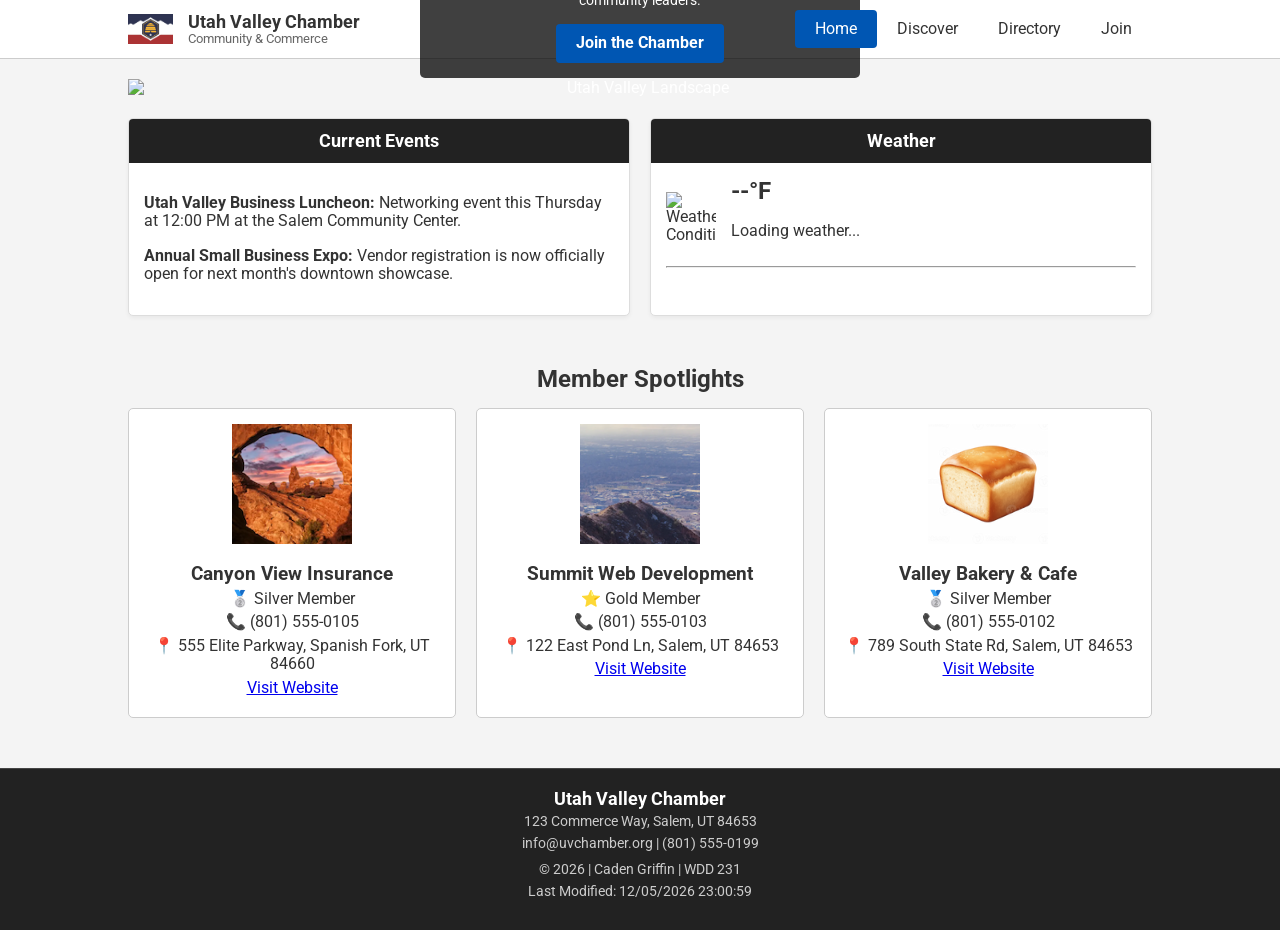
==== chamber/index.html @ 18e1061a "Chamber Home Page" ====
<!DOCTYPE html>
<html lang="en">
<head>
    <meta charset="UTF-8">
    <meta name="viewport" content="width=device-width, initial-scale=1.0">
    <title>Chamber of Commerce - Home</title>
    <meta name="description" content="Home page for the local Chamber of Commerce. Explore current events, weather, and business spotlights.">
    <meta name="author" content="Caden Griffin">
    <link rel="icon" href="images/favicon.png" type="image/x-icon">
    
    <meta property="og:title" content="Chamber of Commerce - Home Page">
    <meta property="og:description" content="Welcome to the Chamber of Commerce home page.">
    <meta property="og:image" content="https://caden-griffin.github.io/wdd231/chamber/images/og-share.jpg">
    <meta property="og:url" content="https://caden-griffin.github.io/wdd231/chamber/index.html">
    
    <link rel="preconnect" href="https://fonts.googleapis.com">
    <link rel="preconnect" href="https://fonts.gstatic.com" crossorigin>
    <link href="https://fonts.googleapis.com/css2?family=Roboto:wght@400;700&display=swap" rel="stylesheet">
    
    <link rel="stylesheet" href="styles/normalize.css">
    <link rel="stylesheet" href="styles/small.css">
    <link rel="stylesheet" href="styles/larger.css" media="(min-width: 768px)">

    <script src="scripts/index.js" defer></script>
</head>
<body>
    <header>
        <div class="header-container">
            <img src="images/flag.png" alt="Utah Flag Logo" class="logo">
            <div class="title-area">
                <p class="header-site-title">Utah Valley Chamber</p>
                <span>Community & Commerce</span>
            </div>
        </div>
        <button id="menu-button" aria-label="Toggle Menu">&#9776;</button>
        <nav>
            <ul id="nav-menu">
                <li><a href="index.html" class="active">Home</a></li>
                <li><a href="discover.html">Discover</a></li>
                <li><a href="directory.html">Directory</a></li>
                <li><a href="join.html">Join</a></li>
            </ul>
        </nav>
    </header>

    <main>
        <section class="hero">
            <img src="images/hero.jpg" alt="Utah Valley Landscape" class="hero-image">
            <div class="hero-cta">
                <h2>Empowering Local Business</h2>
                <p>Join the Utah Valley Chamber today and connect with community leaders.</p>
                <a href="join.html" class="cta-button">Join the Chamber</a>
            </div>
        </section>

        <div class="home-grid">
            <section class="card events-card">
                <h2>Current Events</h2>
                <div class="card-content">
                    <p><strong>Utah Valley Business Luncheon:</strong> Networking event this Thursday at 12:00 PM at the Salem Community Center.</p>
                    <p><strong>Annual Small Business Expo:</strong> Vendor registration is now officially open for next month's downtown showcase.</p>
                </div>
            </section>

            <section class="card weather-card">
                <h2>Weather</h2>
                <div class="card-content">
                    <div id="current-weather">
                        <img id="weather-icon" src="" alt="Weather Condition Icon">
                        <div>
                            <p class="temperature"><span id="current-temp">--</span>&deg;F</p>
                            <p id="weather-desc">Loading weather...</p>
                        </div>
                    </div>
                    <hr>
                    <div id="forecast-container"></div>
                </div>
            </section>
        </div>

        <section class="spotlights-container">
            <h2>Member Spotlights</h2>
            <div id="spotlights" class="spotlights-grid"></div>
        </section>
    </main>

    <footer>
        <div class="footer-contact">
            <h2>Utah Valley Chamber</h2>
            <p>123 Commerce Way, Salem, UT 84653</p>
            <p>info@uvchamber.org | (801) 555-0199</p>
        </div>
        <div class="footer-meta">
            <p>&copy; <span id="current-year"></span> | Caden Griffin | WDD 231</p>
            <p>Last Modified: <span id="last-modified"></span></p>
        </div>
    </footer>
</body>
</html>
---- chamber/styles/small.css ----
body {
    font-family: 'Roboto', sans-serif;
    margin: 0;
    padding: 0;
    background-color: #f4f4f4;
    color: #333;
}

header {
    background-color: #fff;
    padding: 10px 5%;
    display: flex;
    justify-content: space-between;
    align-items: center;
    border-bottom: 1px solid #ccc;
    position: relative;
}

.header-container {
    display: flex;
    align-items: center;
    gap: 15px;
}

.logo {
    width: 45px;
    height: auto;
}

.title-area {
    display: flex;
    flex-direction: column;
}

.header-site-title {
    font-weight: bold;
    font-size: 1.1rem;
    margin: 0;
}

.title-area span {
    font-size: 0.8rem;
    color: #666;
}

#menu-button {
    font-size: 1.5rem;
    background: none;
    border: none;
    cursor: pointer;
    padding: 5px 10px;
}

nav {
    display: none;
    flex-direction: column;
    position: absolute;
    top: 100%;
    left: 0;
    width: 100%;
    background-color: #333;
    z-index: 100;
}

nav.show {
    display: flex;
}

nav ul {
    list-style: none;
    margin: 0;
    padding: 0;
    display: flex;
    flex-direction: column;
}

nav a {
    color: white;
    padding: 15px;
    text-decoration: none;
    border-bottom: 1px solid #444;
    display: block;
}

nav a.active, nav a:hover {
    background-color: #555;
}

main {
    padding: 15px 5%;
}

h1 {
    font-size: 1.8rem;
    margin-bottom: 15px;
}

.card {
    background-color: #fff;
    border: 1px solid #ddd;
    border-radius: 5px;
    box-shadow: 0 2px 4px rgba(0,0,0,0.05);
    margin-bottom: 20px;
    overflow: hidden;
}

.card h2 {
    background-color: #222;
    color: #fff;
    margin: 0;
    padding: 12px;
    font-size: 1.1rem;
    text-align: center;
}

.hero {
    position: relative;
    text-align: center;
    color: white;
    margin-bottom: 20px;
}

.hero-image {
    width: 100%;
    height: auto;
    display: block;
    max-height: 400px;
    object-fit: cover;
}

.hero-cta {
    position: absolute;
    bottom: 20px;
    left: 50%;
    transform: translateX(-50%);
    background-color: rgba(0, 0, 0, 0.75);
    padding: 15px 20px;
    border-radius: 5px;
    width: 90%;
    max-width: 400px;
}

.hero-cta h2 {
    margin: 0 0 10px 0;
    font-size: 1.2rem;
    color: #fff;
    background: none;
    padding: 0;
}

.hero-cta p {
    margin: 0 0 15px 0;
    padding: 0;
    font-size: 0.9rem;
}

.cta-button {
    background-color: #0056b3;
    color: white;
    padding: 10px 20px;
    text-decoration: none;
    border-radius: 4px;
    font-weight: bold;
    display: inline-block;
}

.cta-button:hover {
    background-color: #004085;
}

.home-grid {
    display: flex;
    flex-direction: column;
    gap: 20px;
    margin-bottom: 20px;
}

.card-content {
    padding: 15px;
}

#current-weather {
    display: flex;
    align-items: center;
    gap: 15px;
    margin-bottom: 10px;
}

#weather-icon {
    width: 50px;
    height: 50px;
}

.temperature {
    font-size: 1.5rem;
    font-weight: bold;
    margin: 0;
}

#forecast-container {
    display: flex;
    justify-content: space-around;
    margin-top: 10px;
}

.forecast-day {
    text-align: center;
}

.forecast-day p {
    margin: 5px 0;
    padding: 0;
}

.spotlights-container {
    margin-top: 30px;
}

.spotlights-container h2 {
    text-align: center;
    margin-bottom: 15px;
}

.spotlights-grid {
    display: flex;
    flex-direction: column;
    gap: 20px;
}

.spotlight-card {
    background-color: #fff;
    border: 1px solid #ccc;
    padding: 15px;
    text-align: center;
    border-radius: 5px;
}

.spotlight-card img {
    max-width: 120px;
    height: auto;
    margin-bottom: 10px;
}

.spotlight-card h3 {
    margin: 5px 0;
}

.spotlight-card p {
    margin: 5px 0;
    padding: 0;
}

footer {
    background-color: #222;
    color: #fff;
    text-align: center;
    padding: 20px;
    margin-top: 30px;
    border-top: 1px solid #444;
}

footer div {
    margin-bottom: 10px;
}

footer h2 {
    font-size: 1.1rem;
    margin: 0 0 5px 0;
}

footer p {
    margin: 5px 0;
    font-size: 0.9rem;
    color: #ccc;
}

.directory-controls {
    display: flex;
    justify-content: center;
    gap: 10px;
    margin-bottom: 20px;
}

.directory-controls button {
    padding: 10px 20px;
    background-color: #ddd;
    border: 1px solid #999;
    cursor: pointer;
    font-weight: bold;
    border-radius: 4px;
}

.directory-controls button.active {
    background-color: #222;
    color: #fff;
}

#directory-container.grid-view {
    display: grid;
    grid-template-columns: 1fr;
    gap: 20px;
}

#directory-container.grid-view .member-card {
    background-color: #fff;
    border: 1px solid #ddd;
    padding: 20px;
    text-align: center;
    border-radius: 5px;
    box-shadow: 0 2px 4px rgba(0,0,0,0.05);
}

#directory-container.grid-view .member-card img {
    max-width: 100px;
    height: auto;
    margin-bottom: 15px;
}

#directory-container.list-view {
    display: flex;
    flex-direction: column;
    gap: 10px;
}

#directory-container.list-view .member-card {
    background-color: #fff;
    border: 1px solid #ddd;
    padding: 15px;
    display: flex;
    justify-content: space-between;
    align-items: center;
    border-radius: 4px;
}

#directory-container.list-view .member-card img {
    display: none;
}
---- chamber/styles/larger.css ----
@media (min-width: 768px) {
    header {
        padding: 10px 10%;
    }

    #menu-button {
        display: none;
    }

    nav {
        display: flex;
        flex-direction: row;
        position: static;
        width: auto;
        background-color: transparent;
    }

    nav ul {
        flex-direction: row;
    }

    nav a {
        padding: 10px 20px;
        border-bottom: none;
        color: #333;
    }

    nav a.active, nav a:hover {
        background-color: #0056b3;
        color: white;
        border-radius: 4px;
    }

    main {
        padding: 20px 10%;
    }

    .home-grid {
        display: grid;
        grid-template-columns: 1fr 1fr;
        gap: 20px;
    }

    .spotlights-grid {
        display: grid;
        grid-template-columns: repeat(3, 1fr);
        gap: 20px;
    }
}
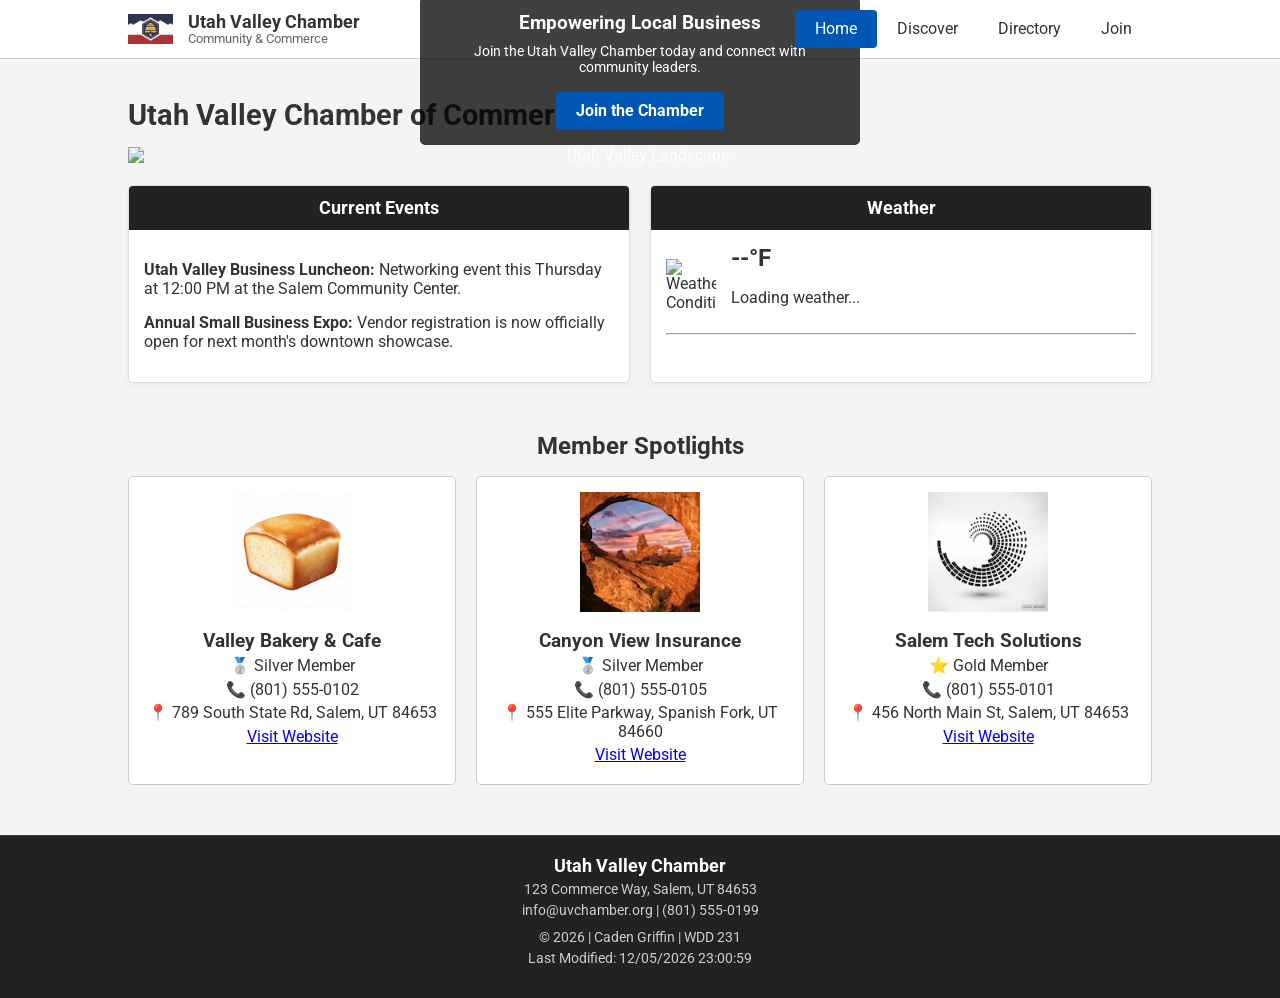
==== commit 18895eac: "Chamber Home Page Fix" ====
--- a/chamber/index.html
+++ b/chamber/index.html
@@ -9,7 +9,7 @@
     <link rel="icon" href="images/favicon.png" type="image/x-icon">
     
     <meta property="og:title" content="Chamber of Commerce - Home Page">
-    <meta property="og:description" content="Welcome to the Chamber of Commerce home page.">
+    <meta property="og:description" content="Welcome to the official home page of the Utah Valley Chamber of Commerce. Explore local events, weather, and business spotlights.">
     <meta property="og:image" content="https://caden-griffin.github.io/wdd231/chamber/images/og-share.jpg">
     <meta property="og:url" content="https://caden-griffin.github.io/wdd231/chamber/index.html">
     
@@ -26,7 +26,7 @@
 <body>
     <header>
         <div class="header-container">
-            <img src="images/flag.png" alt="Utah Flag Logo" class="logo">
+            <img src="images/flag.jpg" alt="Utah Flag Logo" class="logo">
             <div class="title-area">
                 <p class="header-site-title">Utah Valley Chamber</p>
                 <span>Community & Commerce</span>
@@ -44,6 +44,8 @@
     </header>
 
     <main>
+        <h1>Utah Valley Chamber of Commerce</h1>
+
         <section class="hero">
             <img src="images/hero.jpg" alt="Utah Valley Landscape" class="hero-image">
             <div class="hero-cta">
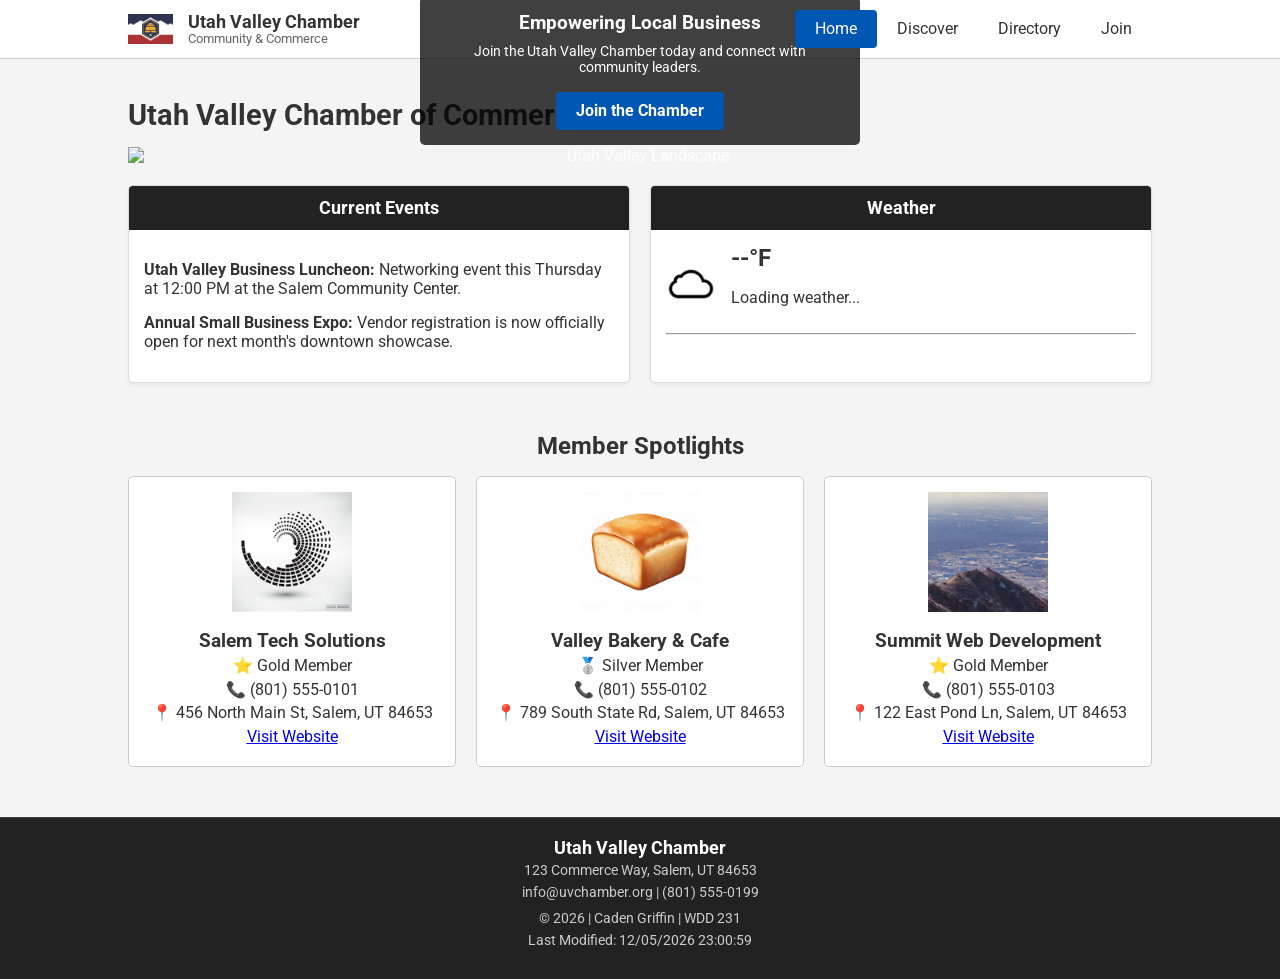
==== commit 4c761f95: "Chamber Home Page" ====
--- a/chamber/index.html
+++ b/chamber/index.html
@@ -68,7 +68,7 @@
                 <h2>Weather</h2>
                 <div class="card-content">
                     <div id="current-weather">
-                        <img id="weather-icon" src="" alt="Weather Condition Icon">
+                        <img id="weather-icon" src="images/weather-icon.jpg" alt="Weather Condition Icon">
                         <div>
                             <p class="temperature"><span id="current-temp">--</span>&deg;F</p>
                             <p id="weather-desc">Loading weather...</p>
--- a/chamber/styles/small.css
+++ b/chamber/styles/small.css
@@ -334,4 +334,9 @@
 
 #directory-container.list-view .member-card img {
     display: none;
+}
+
+#weather-icon {
+    width: 50px;
+    height: auto;
 }
